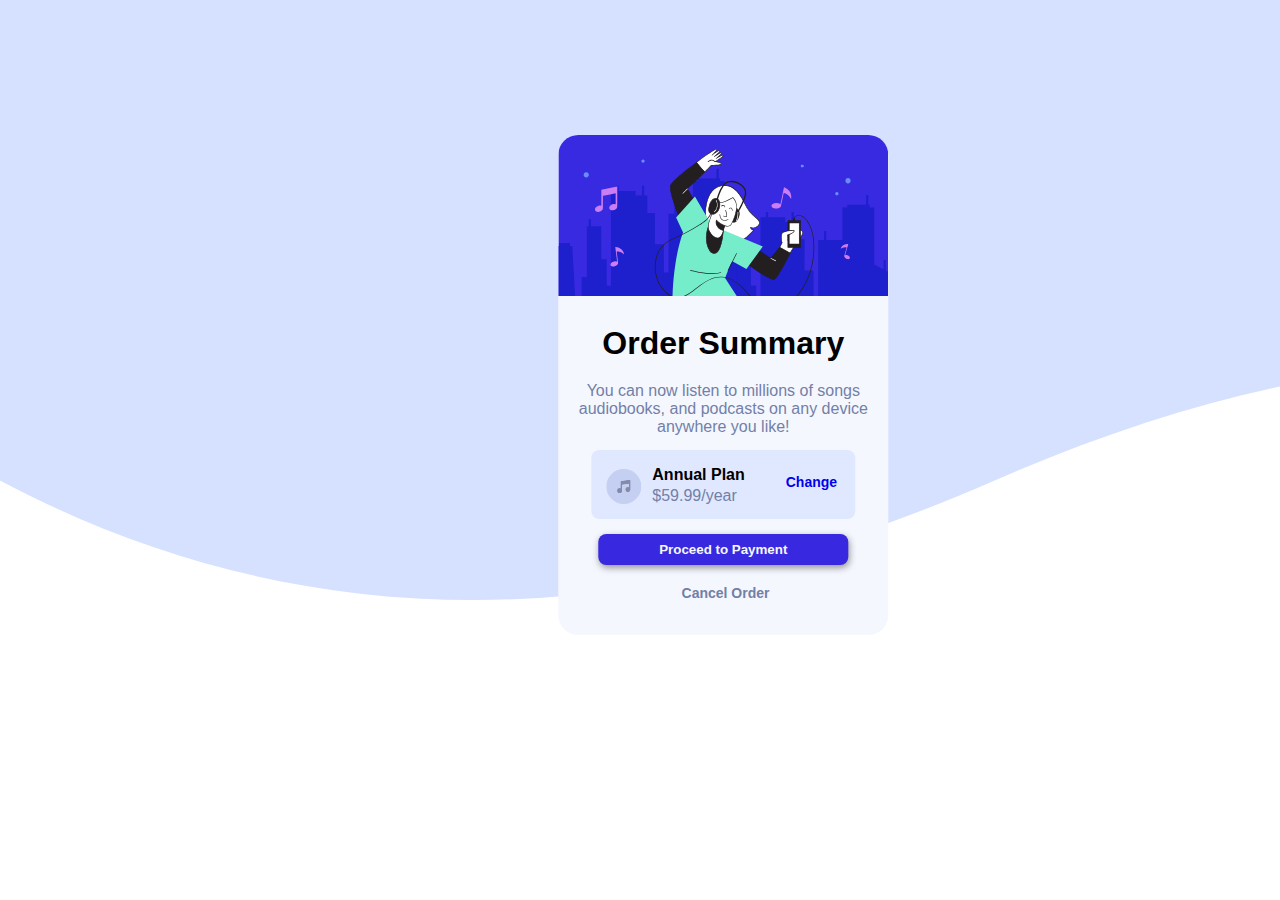
==== index.html @ c34c3224 "pasta excluida" ====
<!DOCTYPE html>
<html lang="pt-BR">

<head>
  <meta charset="UTF-8">
  <meta name="viewport" content="width=device-width, initial-scale=1.0">
  <!-- displays site properly based on user's device -->

  <link rel="icon" type="image/png" sizes="32x32" href="./images/favicon-32x32.png">
  <link rel="stylesheet" href="/public/style.css">

  <title>Frontend Mentor | Order summary card</title>
 <style>
   .teste{
    background-image:url('images/pattern-background-desktop.svg');
    background-size: cover;
    background-repeat: no-repeat;

   }
 </style>
</head>

<body>


  
  <div class="teste">
    
   
    <section>
      
      <div class="corpo">
  
        <div class="photo">
          <img src="images/illustration-hero.svg" alt="ilustração hero ">
        </div>
  
  
        <div class="text">
  
          <h1>Order Summary</h1>
  
          <p> You can now listen to millions of songs </p>
          <p>audiobooks, and podcasts on any device</p>
          <p> anywhere you like!</p>
  
        </div>
  
  
  
        <div class="anual-plan">
  
          <div id="img">
  
            <div id="icon"> <img src="images/icon-music.svg" alt="icone de musica"  class="icone"></div>
  
            <div>
  
              <div>
                <p id="no-wrap"> Annual Plan</p>
              </div>
  
              <div>
                <p id=year> $59.99/year</p>
              </div>
  
  
  
            </div>
  
            <div id="change">
  
              <p id="txt-change"> <a href="#"> Change</a></p>
  
            </div>
  
  
          </div>
  
        </div>
  
        <div class="but">
  
          <label for="btn-pay"></label>
          <button class="btn"> Proceed to Payment</button>
  
          <a href="#" id="cancel"> Cancel Order </a>
        </div>
  
  
      </div>
  
  
      </div>
  
    </section>
</div>


</body>

</html>
---- public/style.css ----
*{
    padding:0px;
    margin: 0px;
    box-sizing: border-box;
}

:root{
    
--Pale-blue: hsl(225, 100%, 94%);
--Bright-blue: hsl(245, 75%, 52%);
--Very-pale-blue: hsl(225, 100%, 98%);
--Desaturated-blue: hsl(224, 23%, 55%);
--Dark-blue: hsl(223, 47%, 23%);
--dark-purple: #6e31e7;





}
body{
    font-family: RedHatDisplay , sans-serif;
}
section{
    width: 1440px;
    height:600px;
    display:flex;
    
    transform: translateY(10%);
    
}

.corpo{
    width: 330px;
    height:500px;
    background:var(--Very-pale-blue);
    margin: auto;
    text-align: center;
    border-radius: 20px;
    transform:translate(1%,5%);
    /* position: absolute; */
  
}

.photo img{
    width:330px;
    border-radius:20px 20px 0px 0px;
    
}


.anual-plan{
    display:grid;
    grid-template-columns: 3fr 2fr 1fr;
    background: var(--Pale-blue);
    width: 80% ;
    margin:auto;
    transform: translateY(25px);
    padding:15px;
    border-radius: 8px;
}

.anual-plan a:hover{
    color: var(--dark-purple);
    transition: 0.3s ease;
}


#change{
    text-align: justify;
    height: 100%;
     display:flex; 
    color: var(--Dark-blue);
    transform: translateX(38px);
    gap:3px;
    font-weight: bold;
    font-size: 14px;
    width: 100%;
}


 #img{
    display:flex;
    justify-content: space-around;
    gap:3px;
   
    width: 100%;
     transform: translateX(8px);
 }  


.text{

    height: 25%;
   text-align: center;
   transform:translateY(15px);
   white-space: normal;
}
.text h1{
    transform: translateY(10px);
}
.text p{
    transform: translateY(30px);
    color: var(--Desaturated-blue);
}

.but{

    transform: translateY(150px);
    height: 20%;
    transform: translateY(30px);
    width:95%;
    margin: auto;
    
}
.but  a{
    text-align:center;
    transform: translate(123px,30px);
    display:flex;
    color:  var(--Desaturated-blue);
   
}
.but a:hover{
    color: #2a2a2a;
    transition: 0.3s ease;
   
}

#cancel{
      transform: translate(115px,30px);
      font-weight: bold;
      font-size: 14px;
}
a{
    text-decoration: none;
}
.but button{
    transform: translateY(10px);
    padding: 8px;
    color:var(--Very-pale-blue);
    width: 80%;
    border-radius: 8px;
    cursor:pointer;
    transition: 0.4s ease;
    background: var(--Bright-blue);
    border: 2px solid var(--bright-blue);
    box-shadow: 1px  2.7px 7px rgb(148, 147, 147);
    font-weight: bold;

}
.but button:hover{
    background: var(--dark-purple);
    transition: 0.3s ease;
}

#icon{
    transform:  translateX(-15px);
}
.icone{
    width:35px;
    transform: translate(7px,4px);
      filter: brightness(.6) opacity(.4) contrast(4) hue-rotate(1deg);
}
#no-wrap{
    white-space: nowrap;
    min-height: 10em;
    display: table-cell;
    vertical-align: middle ;
    transform: translatey(1px);
    font-weight: bold;
    
}
#txt-change{
   transform:translateY(9.3px);
}
#year{
    min-height: 10em;
    display: table-cell;
    vertical-align: middle ;
    transform: translatey(4px);
    color: var(--Desaturated-blue);

}

@media(max-width:500px){
    section {
        width:400px;
    }
    teste{
        width:400px;
        margin:auto;
    }
    .corpo{
        transform:translateX(5%);
    }
}
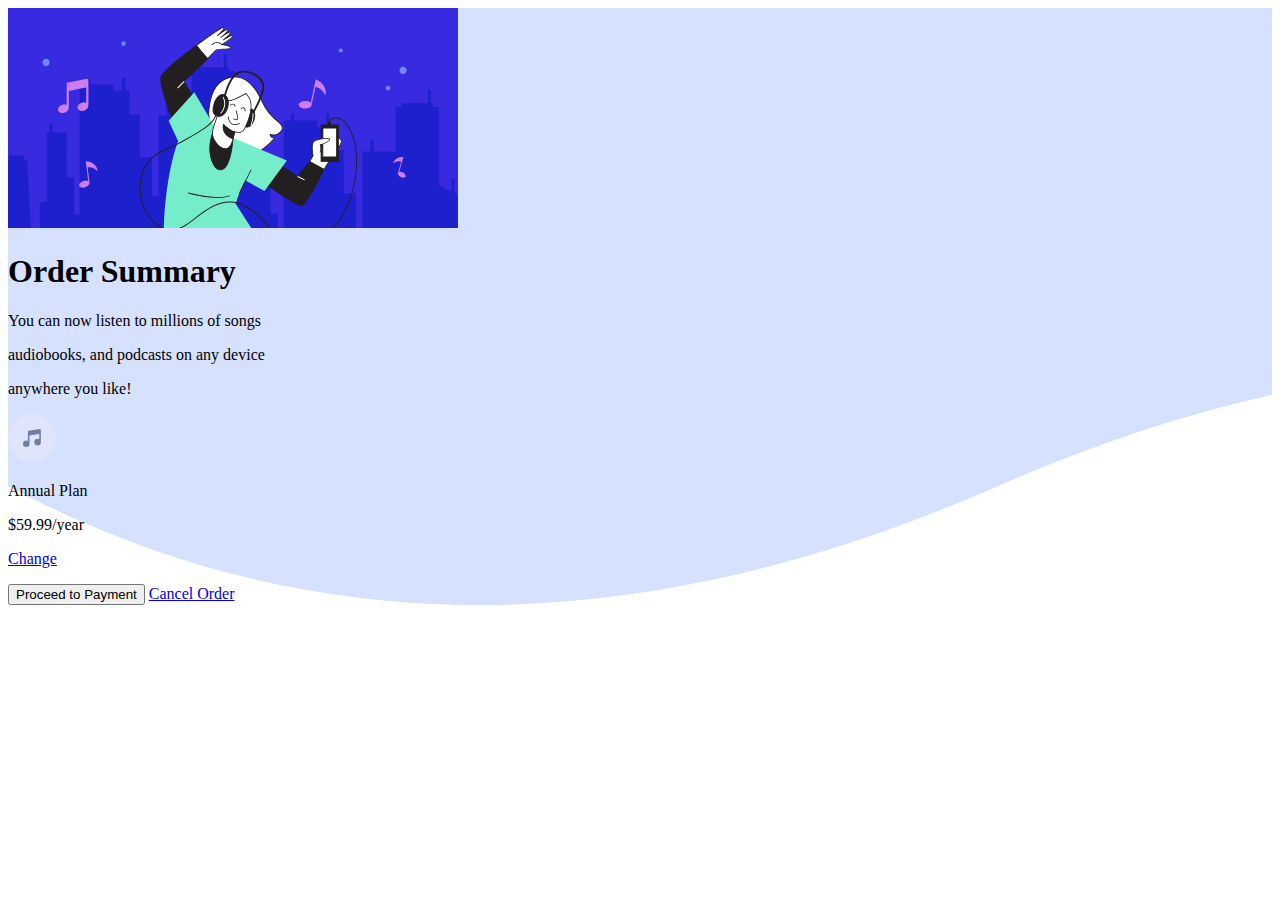
==== commit c3c83add: "Update index.html" ====
--- a/index.html
+++ b/index.html
@@ -7,7 +7,7 @@
   <!-- displays site properly based on user's device -->
 
   <link rel="icon" type="image/png" sizes="32x32" href="./images/favicon-32x32.png">
-  <link rel="stylesheet" href="/public/style.css">
+  <link rel="stylesheet" href="style.css">
 
   <title>Frontend Mentor | Order summary card</title>
  <style>
@@ -99,4 +99,4 @@
 
 </body>
 
-</html>+</html>
